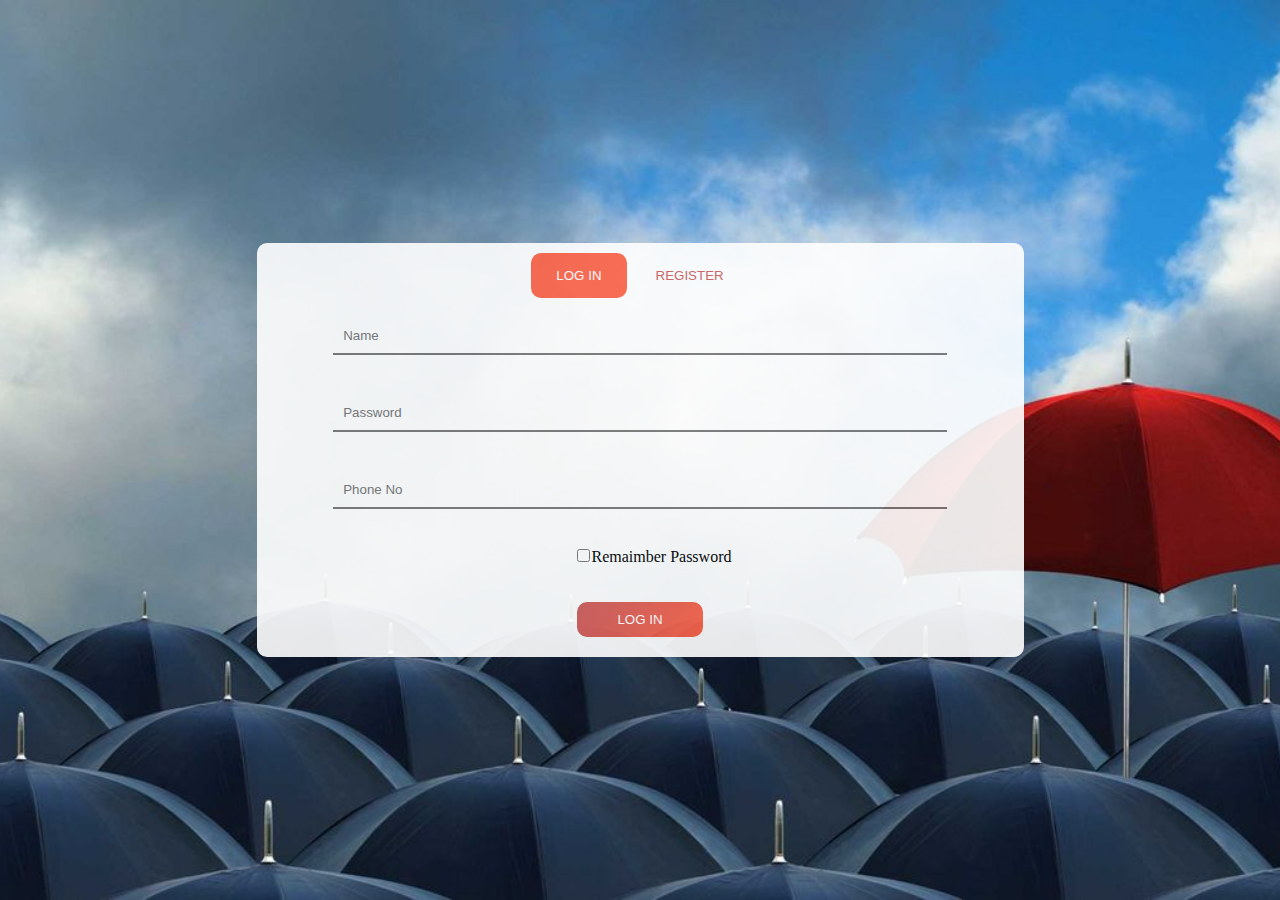
==== index.html @ 9969255c "Add files via upload" ====
<!DOCTYPE html>
<html lang="en">
<head>
    <meta charset="UTF-8">
    <meta http-equiv="X-UA-Compatible" content="IE=edge">
    <meta name="viewport" content="width=device-width, initial-scale=1.0">
    <title>Help | Pixel</title>
    <link rel="stylesheet" href="style.css">
</head>
<body>
    
<div class="container">
    <div class="container_1">
        <div class="div">
        <button type="button" class="btn" id="login" onclick="login()"> LOG IN</button>
        <button type="button" class="btn"  id="register" onclick="register()"> REGISTER</button>
    </div>
    <span>

        <form action="POST" class="form">
            <input type="text" placeholder="Name" class="input" required>
            <input type="password" placeholder="Password" class="input" required>
            <input type="tel" placeholder="Phone No" class="input" required>
            <br>
            <input type="checkbox" class="redio"><span >Remaimber Password</span>
            <br>
            <button type="submit" class="log" >LOG IN</button>
        </form>
    </span>

        <form action="POST" class="form2">
            <input type="text" placeholder="Name" class="input1" required>
            <input type="password" placeholder="Password" class="input1" required>
            <input type="tel" placeholder="Phone No" class="input1" required>
            <input type="email" placeholder="Email ID" class="input1" required>
            <br>
            <input type="checkbox" class="redio" id="redio" required><label for="redio"> Terms & Conditions</label>
            <br>
            <button type="submit" class="log" href="login.html">REGISTER</button>
        </form>
    </div>
</div>


</body>
<script>
    let x =document.getElementsByClassName('form')[0];
    let y =document.getElementsByClassName('form2')[0];
    let z =document.getElementById('register');
    let w =document.getElementById('login');
    let r =document.getElementsByClassName('container_1');
    let e = document.getElementsByClassName('log')[0];
    let input = document.getElementsByClassName('input');
    function register(){
        x.style.display = "none";
        y.style.display = "inline"
        w.style.backgroundColor = "transparent"
        w.style.color ="indianred"
        z.style.color = "white"
           z.style.backgroundColor ="tomato"
        
    //    r.style.height = "500px"
        console.log("bye");
    };
    function login(){
        y.style.display ="none";
            x.style.display = "inline"
            w.style.backgroundColor = "tomato"
            w.style.color ="white"
        z.style.color = "indianred"
           z.style.backgroundColor ="transparent"
            // r.style.height = "340px"   
             
        console.log("hello");
    };
function loginbtn() {
    document.write("THANK YOU FOR YOUR FEEDBACK.")
}
    
    


</script>
</html>
---- style.css ----
*{
    padding: 0;
    margin: 0;
    box-sizing: border-box;
    transition: 0.9s;
}
.container{
    display: flex;
    justify-content: center;
    align-items: center;
    background-image: url('1.jpg'),linear-gradient(120deg,indianred,tomato);
    background-position: center;
    background-size: cover;
    height: 100vh;
}
.container_1{
    /* width: 300px; */
    height: auto;
    max-height: 500px;
    border-radius: 10px;
    background-color: white;
    position: absolute;
    display: inline;
    align-items: center;
    text-align: center;
    overflow: hidden;
    opacity: 0.9;
}
.btn{
    margin-top: 10px;
    border: 0;
    border-radius: 10px;
    padding: 15px 25px;
    position: relative;
    background: transparent;
    cursor: pointer;
    /* */
    color: indianred
   
}
#login{
    background-color: tomato; 
    color: white;
}
.div{
    position: relative;
    text-align: center;
    /* display: block; */
    
    
    
}
.form{
    position: relative;
    display:inline;

}
.form2{
    position: relative;
    display:none;

}
.input{
    padding: 10px;
    border-top: 0px;
    width: 80%;
    border-left: 0px;
    border-right: 0px;
    margin: 20px 28px;
    background: transparent;
    opacity: 1;
}
.input1{
    padding: 10px;
    border-top: 0px;
    width: 80%;
    border-left: 0px;
    border-right: 0px;
    margin: 20px 28px;
    background: transparent;
}
.redio{
    margin: 20px 2px 20px 28px;
}
.log
{
    padding: 10px 40px;
    color: white;
    border:0;
    margin: 20px 85px;
    border-radius: 10px;
    background-image: linear-gradient(120deg,indianred,tomato);
}
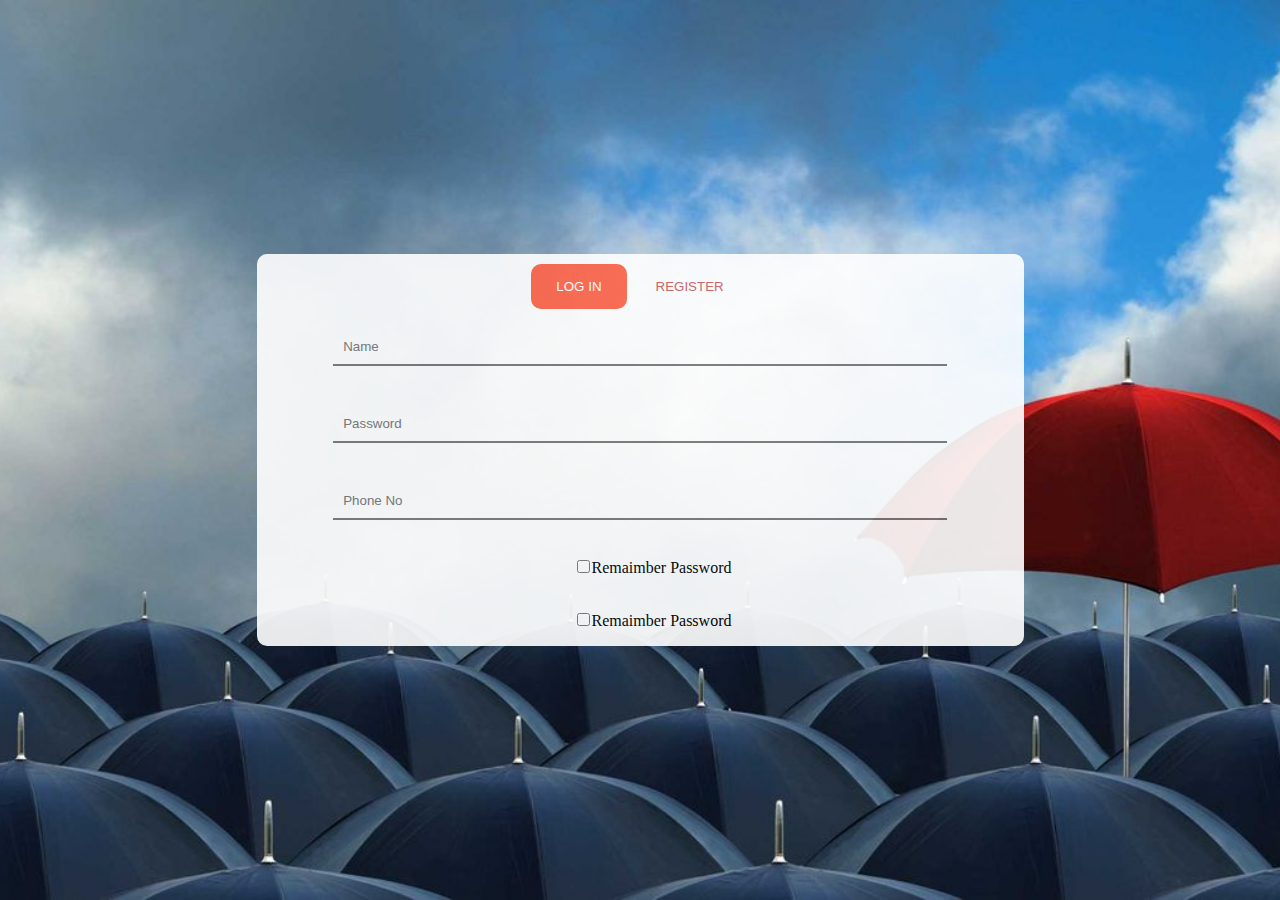
==== commit 662bb2a8: "Update index.html" ====
--- a/index.html
+++ b/index.html
@@ -24,7 +24,7 @@
             <br>
             <input type="checkbox" class="redio"><span >Remaimber Password</span>
             <br>
-            <button type="submit" class="log" >LOG IN</button>
+           <input type="checkbox" class="redio" id="rem"><label for="rem">Remaimber Password</label>
         </form>
     </span>
 
@@ -81,4 +81,4 @@
 
 
 </script>
-</html>+</html>
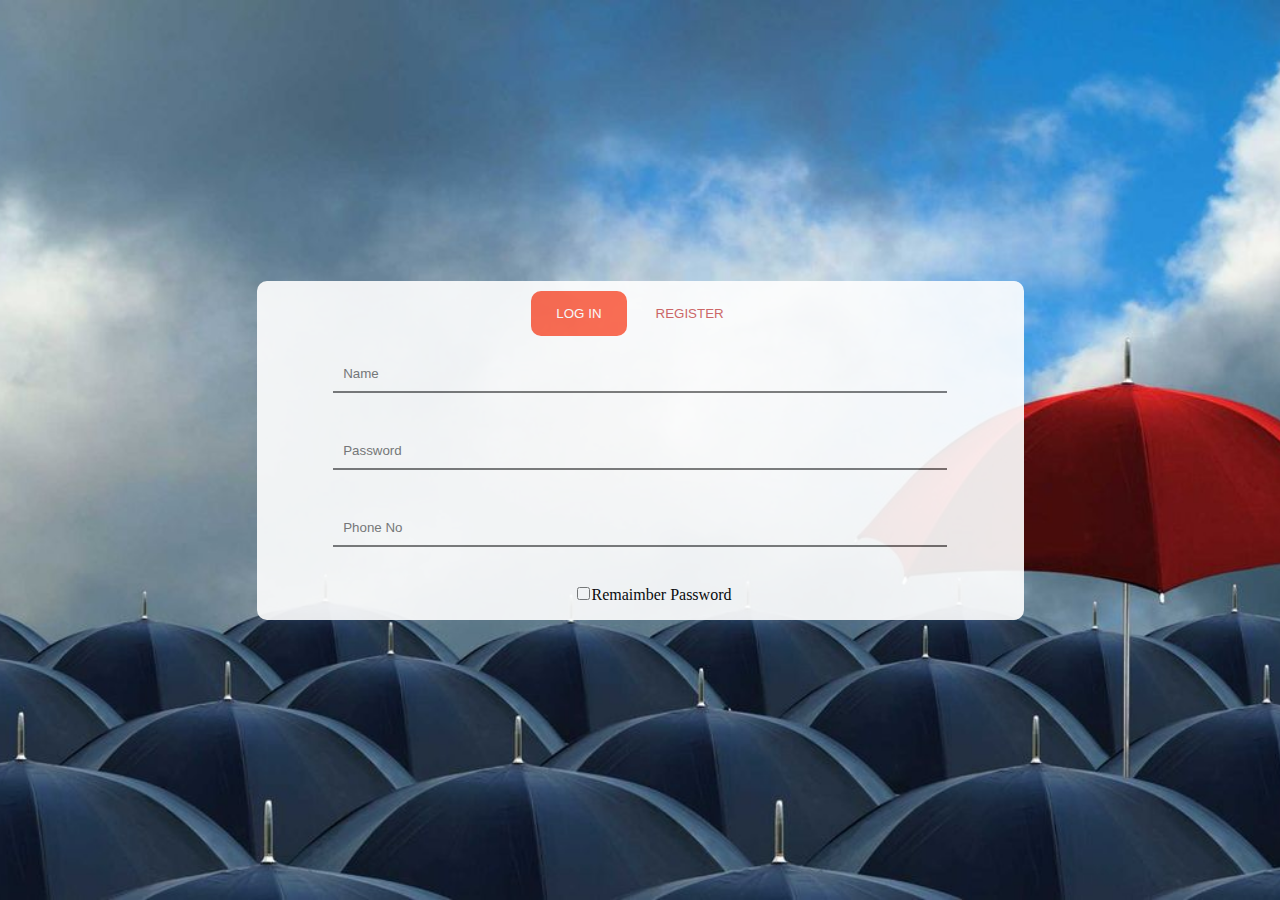
==== commit beb149ce: "Update index.html" ====
--- a/index.html
+++ b/index.html
@@ -22,8 +22,7 @@
             <input type="password" placeholder="Password" class="input" required>
             <input type="tel" placeholder="Phone No" class="input" required>
             <br>
-            <input type="checkbox" class="redio"><span >Remaimber Password</span>
-            <br>
+           
            <input type="checkbox" class="redio" id="rem"><label for="rem">Remaimber Password</label>
         </form>
     </span>
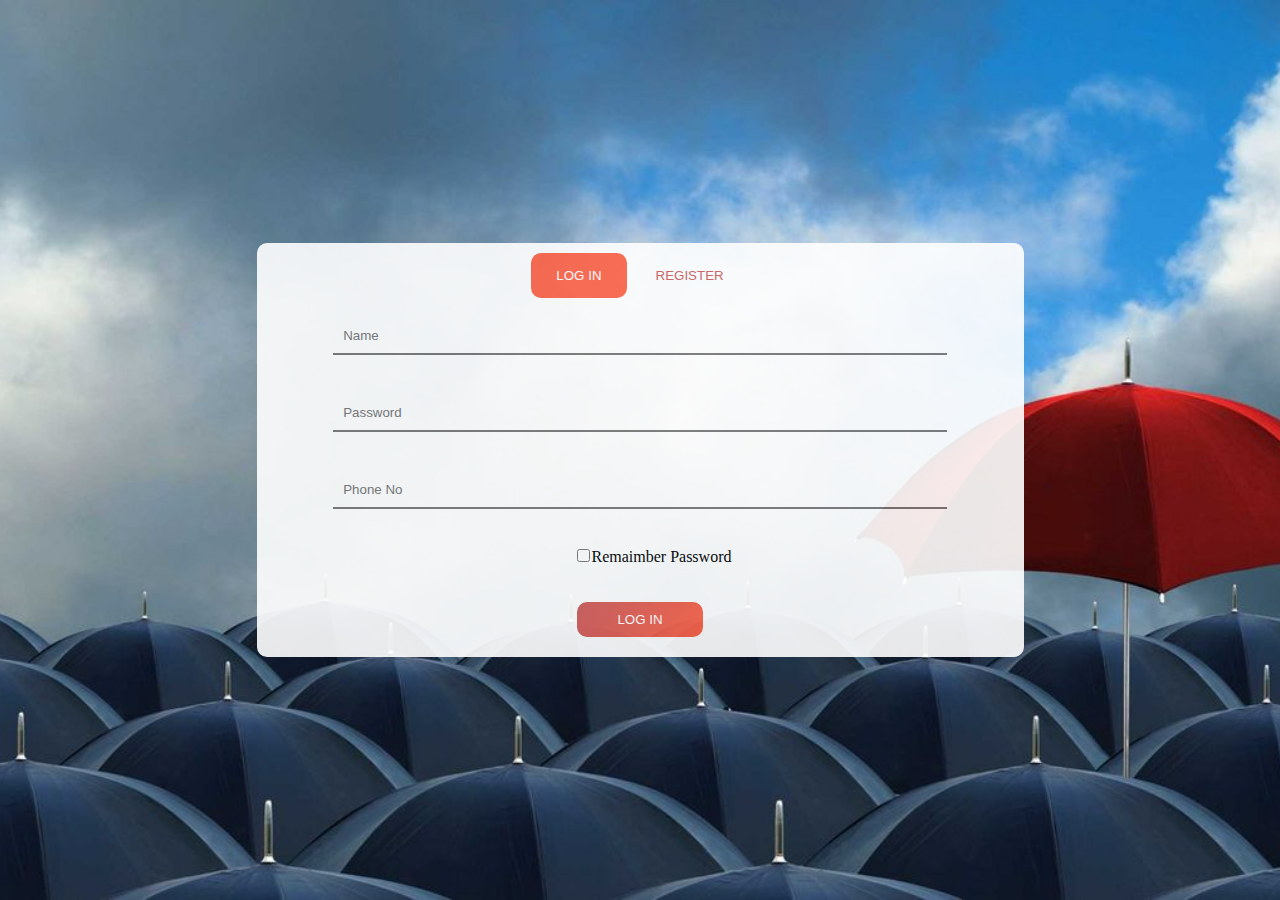
==== commit 99a3ce8e: "Update index.html" ====
--- a/index.html
+++ b/index.html
@@ -22,8 +22,11 @@
             <input type="password" placeholder="Password" class="input" required>
             <input type="tel" placeholder="Phone No" class="input" required>
             <br>
+             <input type="checkbox" class="redio" id="rem"><label for="rem">Remaimber Password</label>
+            <br>
            
-           <input type="checkbox" class="redio" id="rem"><label for="rem">Remaimber Password</label>
+          
+             <button type="submit" class="log" >LOG IN</button>
         </form>
     </span>
 
